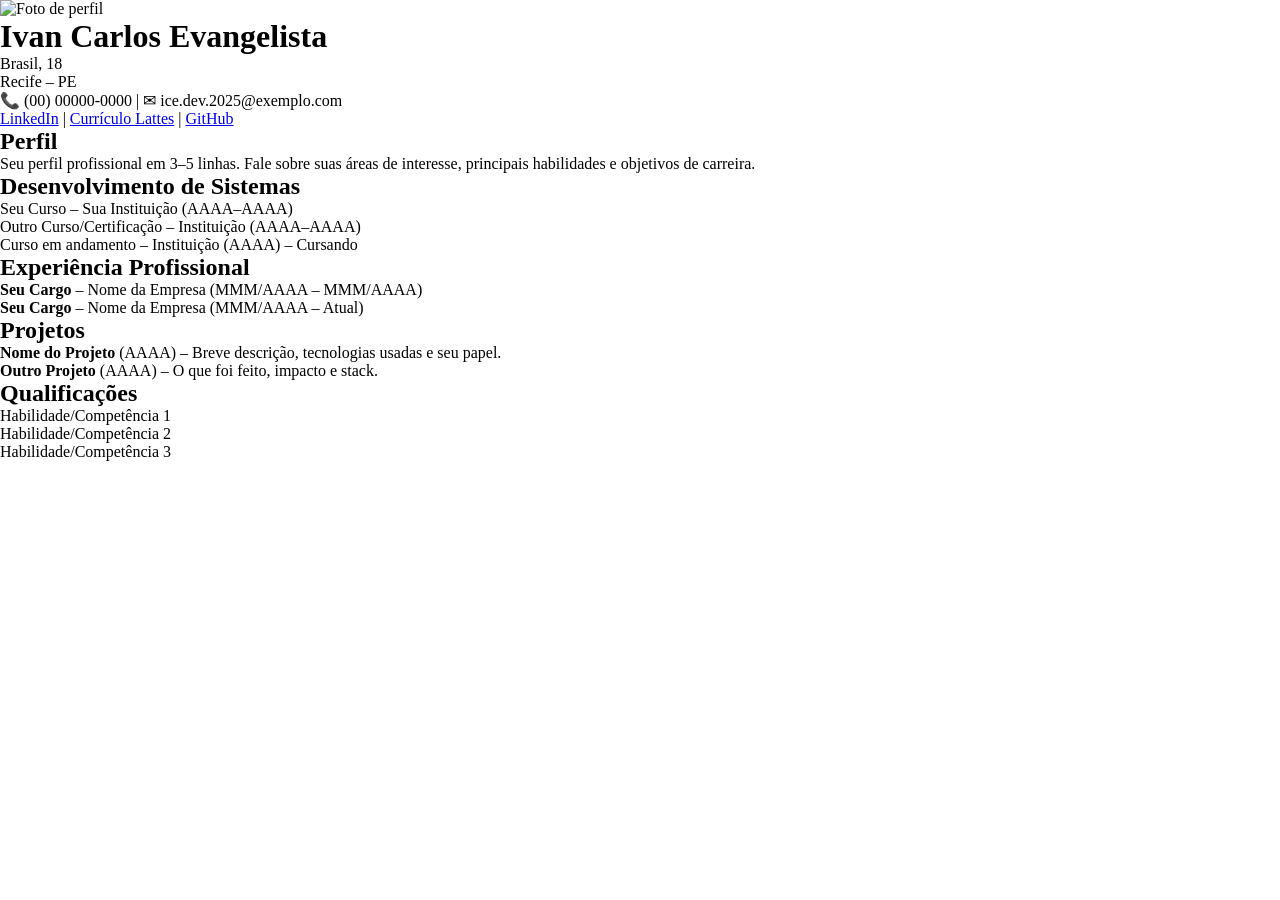
==== index.html @ 0f140624 "meu primeiro commit" ====
<!DOCTYPE html>
<html lang="en">
<head>
    <meta charset="UTF-8">
    <meta name="viewport" content="width=device-width, initial-scale=1.0">
    <title>Youtube

    </title>
    <Style>
      *{
        margin: 0;
        padding: 0;
        box-sizing: border-box; 
      }
    </Style>
</head>
<body>
    <div class="container">

    <!-- Cabeçalho -->
    <div class="header">
      <img src="https://media1.tenor.com/m/pYFSLWzMD-kAAAAd/dragonballz.gif" alt="Foto de perfil">
      <h1>Ivan Carlos Evangelista</h1>
      <p>Brasil, 18</p>
      <p>Recife – PE</p>
      <p>📞 (00) 00000-0000 | ✉ ice.dev.2025@exemplo.com</p>
      <p>
        <a href="https://www.linkedin.com/in/seu-usuario">LinkedIn</a> |
        <a href="https://lattes.cnpq.br/seu-codigo">Currículo Lattes</a> |
        <a href="https://github.com/seuusuario">GitHub</a>
      </p>
    </div>
<!-- Perfil -->
    <h2>Perfil</h2>
    <p>Seu perfil profissional em 3–5 linhas. Fale sobre suas áreas de interesse, principais habilidades e objetivos de carreira.</p>

    <!-- Formação -->
    <h2>Desenvolvimento de Sistemas </h2>
    <ul>
      <li>Seu Curso – Sua Instituição (AAAA–AAAA)</li>
      <li>Outro Curso/Certificação – Instituição (AAAA–AAAA)</li>
      <li>Curso em andamento – Instituição (AAAA) – Cursando</li>
    </ul>

    <!-- Experiência Profissional -->
    <h2>Experiência Profissional</h2>
    <ul>
      <li><b>Seu Cargo</b> – Nome da Empresa (MMM/AAAA – MMM/AAAA)</li>
      <li><b>Seu Cargo</b> – Nome da Empresa (MMM/AAAA – Atual)</li>
    </ul>

    <!-- Projetos -->
    <h2>Projetos</h2>
    <ul>
      <li><b>Nome do Projeto</b> (AAAA) – Breve descrição, tecnologias usadas e seu papel.</li>
      <li><b>Outro Projeto</b> (AAAA) – O que foi feito, impacto e stack.</li>
    </ul>

    <!-- Qualificações -->
    <h2>Qualificações</h2>
    <ul>
      <li>Habilidade/Competência 1</li>
      <li>Habilidade/Competência 2</li>
      <li>Habilidade/Competência 3</li>
    </ul>
</div>
</body>
</html>
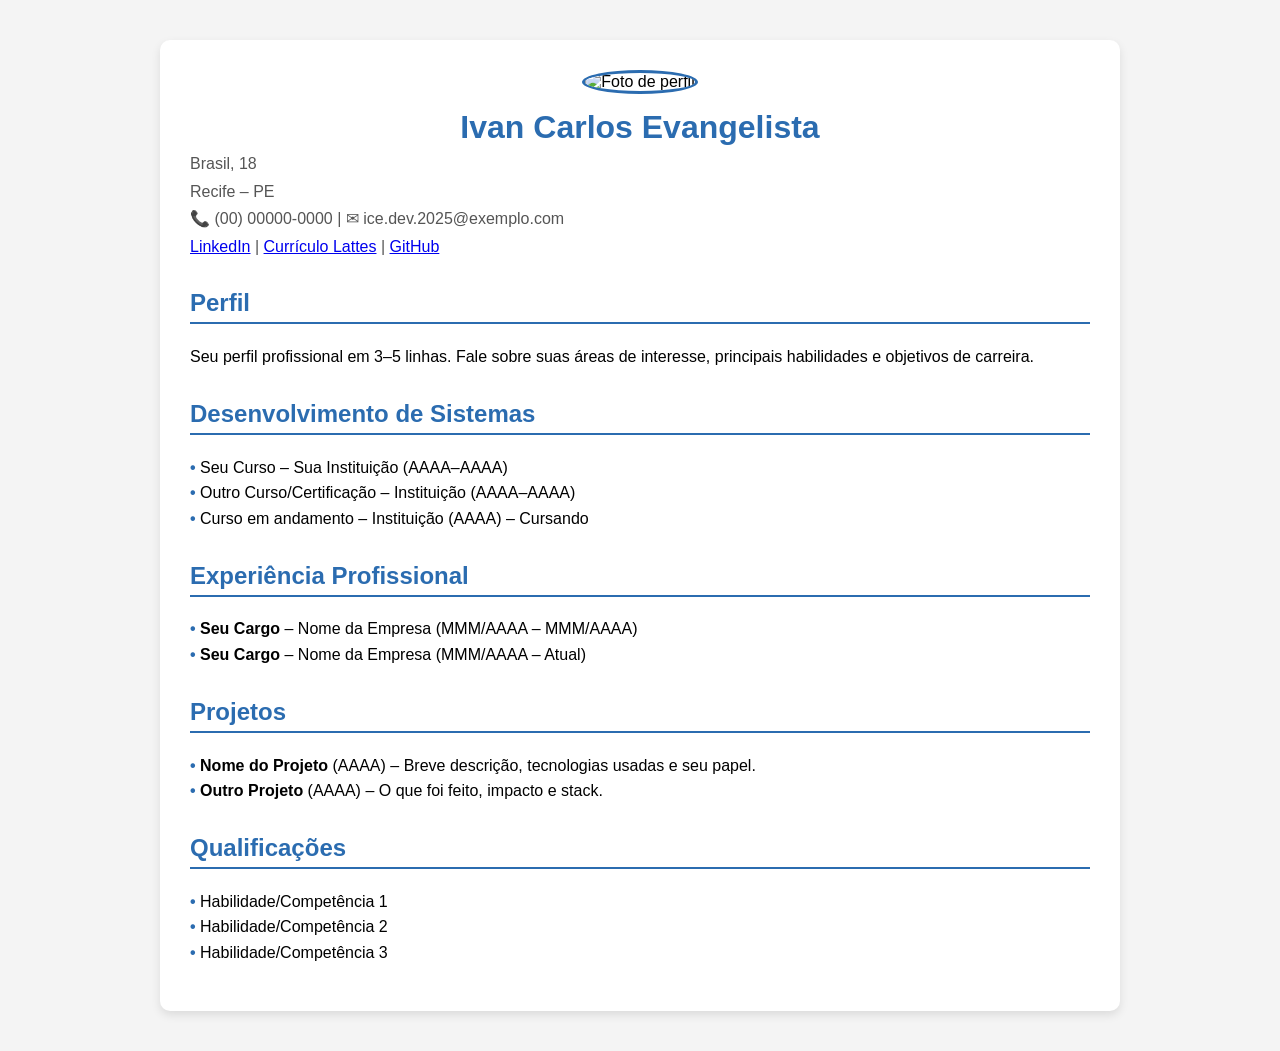
==== commit b250a9c0: "ajuste" ====
--- a/index.html
+++ b/index.html
@@ -4,15 +4,8 @@
     <meta charset="UTF-8">
     <meta name="viewport" content="width=device-width, initial-scale=1.0">
     <title>Youtube
-
     </title>
-    <Style>
-      *{
-        margin: 0;
-        padding: 0;
-        box-sizing: border-box; 
-      }
-    </Style>
+    <link rel="stylesheet" href="style.css">
 </head>
 <body>
     <div class="container">
--- a/style.css
+++ b/style.css
@@ -0,0 +1,74 @@
+
+
+/* ======== ESTILO BASE DO SITE ======== */
+body {
+  font-family: Arial, sans-serif;   /* Fonte padrão usada em toda a página */
+  background-color: #f4f4f4;        /* Cor de fundo cinza claro */
+  margin: 0;                        /* Remove a margem padrão do navegador */
+  padding: 0;                       /* Remove o espaçamento interno padrão */
+}
+
+/* ======== CONTAINER PRINCIPAL ======== */
+.container {
+  max-width: 900px;                 /* Largura máxima do currículo = 900px */
+  margin: 40px auto;                /* 40px em cima/baixo + auto nas laterais -> centraliza no meio */
+  background: #fff;                 /* Fundo branco dentro do cartão */
+  padding: 30px;                    /* Espaço interno para afastar o texto da borda */
+  box-shadow: 0 4px 10px rgba(0,0,0,.1); /* Sombra leve embaixo do container */
+  border-radius: 10px;              /* Bordas arredondadas */
+}
+
+/* ======== CABEÇALHO (foto + nome + contatos) ======== */
+.header {
+  text-align: center;               /* Centraliza todo o conteúdo dentro do cabeçalho */
+  margin-bottom: 20px;              /* Espaço abaixo do cabeçalho */
+}
+
+/* Estilo da foto do perfil */
+.header img {
+  width: 150px;                     /* Largura da foto */
+  height: 150px;                    /* Altura da foto */
+  object-fit: cover;                /* Mantém a proporção da foto sem distorcer */
+  border-radius: 50%;               /* Transforma a foto em um círculo */
+  border: 3px solid #2b6cb0;        /* Borda azul ao redor da foto */
+}
+
+/* Nome principal (H1) */
+.header h1 {
+  margin: 15px 0 5px;               /* Espaço em cima (15px), embaixo (5px) */
+  color: #2b6cb0;                   /* Cor azul do título */
+}
+
+/* Informações do cabeçalho (idade, cidade, contato) */
+.header p {
+  margin: 2px 0;                    /* Espaçamento pequeno entre as linhas */
+  color: #555;                      /* Cor cinza escuro para o texto */
+}
+
+/* ======== TÍTULOS DE SEÇÃO (H2) ======== */
+    h2 {
+    color: #2b6cb0;                   /* Cor azul do título */
+    border-bottom: 2px solid #2b6cb0; /* Linha azul logo abaixo do título */
+    padding-bottom: 5px;              /* Espaço entre o texto e a linha */
+    margin-top: 30px;                 /* Espaço acima de cada seção */
+    }
+
+    /* ======== TEXTO (parágrafos e itens de lista) ======== */
+    p,
+    li {
+    text-align: justify;              /* Texto justificado (alinha dos dois lados) */
+  line-height: 1.6;                 /* Aumenta o espaçamento entre linhas -> melhora leitura */
+}
+
+/* ======== LISTAS ======== */
+ul {
+  list-style: none;                 /* Remove os marcadores padrão (bolinha preta) */
+  padding: 0;                       /* Remove espaçamento interno da lista */
+}
+
+/* Criação de marcadores personalizados */
+ul li::before {
+  content: "• ";                    /* Insere uma bolinha manualmente antes de cada item */
+  color: #2b6cb0;                   /* Define a cor da bolinha (azul) */
+  font-weight: bold;                /* Deixa a bolinha mais grossa/forte */
+}
